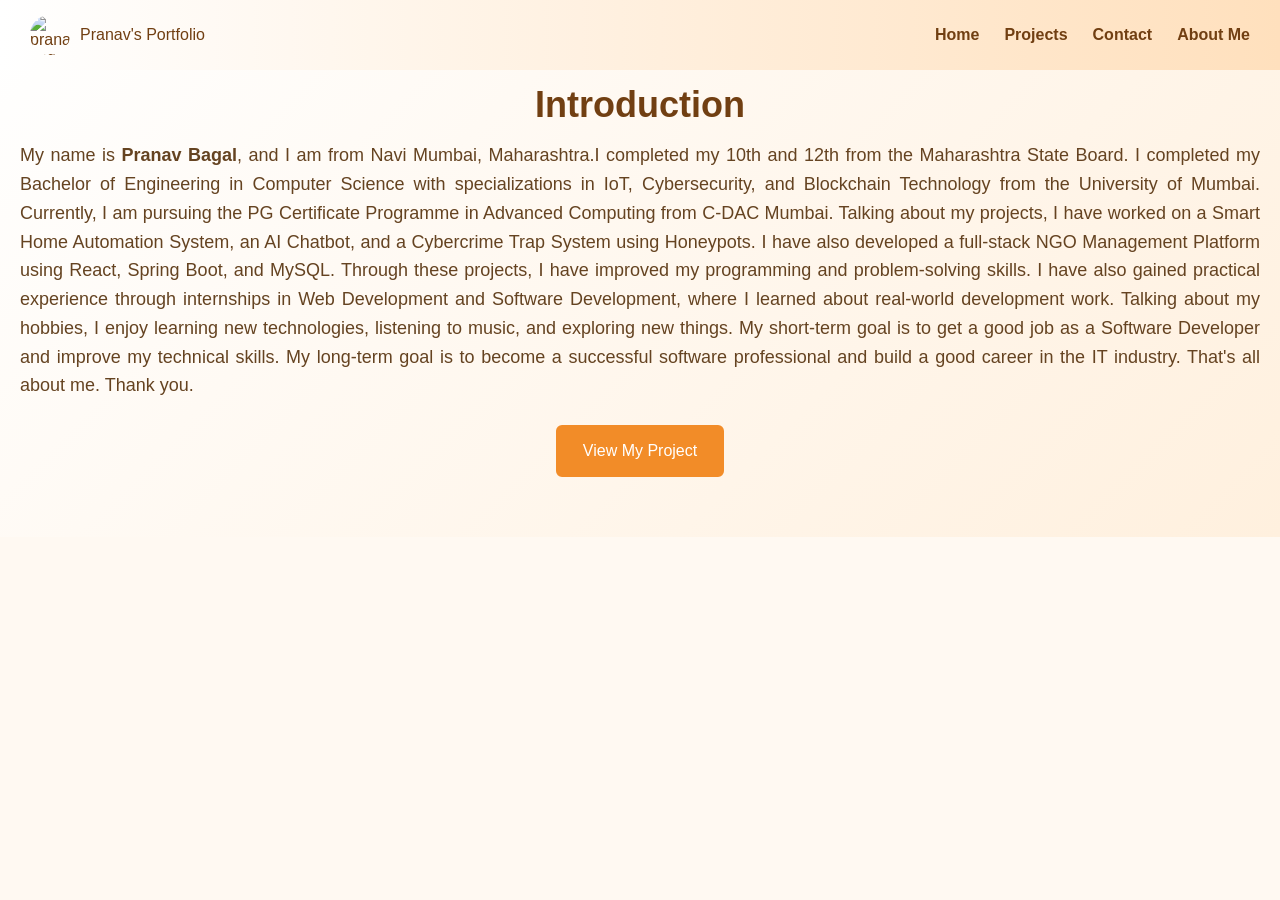
==== index.html @ 1f79fa0a "Add portfolio website" ====
<!DOCTYPE html>
<html lang="en">
<head>
    <meta charset="UTF-8">
    <meta name="viewport" content="width=device-width, initial-scale=1.0">
    <title>Pranav Portfolio</title>
    <link rel="stylesheet" href="style.css">
</head>
<body>
    <header class="head">
        <div class="brand">
            <img src="pranav.jpg" alt="pranav img" width="40" height="40">
            <span>Pranav's Portfolio</span>
        </div>

        <nav id="main-nav">
            <a href="index.html">Home</a>
            <a href="projects.html">Projects</a>
            <a href="contact.html">Contact</a>
            <a href="#about">About Me</a>
        </nav>
    </header>

    <div class="hero">
        <h1>Introduction</h1>
        <p>
            My name is <strong>Pranav Bagal</strong>, and I am from Navi Mumbai, Maharashtra.I completed my 10th and 12th from the Maharashtra State Board. I completed my Bachelor of Engineering in Computer Science with specializations in IoT, Cybersecurity, and Blockchain Technology from the University of Mumbai. Currently, I am pursuing the PG Certificate Programme in Advanced Computing from C-DAC Mumbai.

Talking about my projects, I have worked on a Smart Home Automation System, an AI Chatbot, and a Cybercrime Trap System using Honeypots. I have also developed a full-stack NGO Management Platform using React, Spring Boot, and MySQL. Through these projects, I have improved my programming and problem-solving skills.

I have also gained practical experience through internships in Web Development and Software Development, where I learned about real-world development work.

Talking about my hobbies, I enjoy learning new technologies, listening to music, and exploring new things.

My short-term goal is to get a good job as a Software Developer and improve my technical skills. My long-term goal is to become a successful software professional and build a good career in the IT industry.

That's all about me.

Thank you.
        </p>
       <a id="btn" href="https://ngo-donation-system-phi.vercel.app/">View My Project</a>
    </div>
</body>
</html>
---- style.css ----
body {
    font-family: Arial, sans-serif;
    background-color: #FFF9F2;
    margin: 0;
}

/* Header */
.head {
    display: flex;
    justify-content: space-between;
    align-items: center;

    position: fixed;
    top: 0;
    right: 0;
    left: 0;

    padding: 15px 30px;
    background: linear-gradient(90deg, #FFFFFF, #FFE0BD);
    color: #713F12;
}

/* Logo */
.brand img {
    border-radius: 50%;
}

/* Brand name */
.brand {
    display: flex;
    align-items: center;
    gap: 10px;
    color: #713F12;
}

/* Navigation */
#main-nav {
    display: flex;
    gap: 25px;
}

#main-nav a {
    color: #713F12;
    text-decoration: none;
    font-weight: bold;
    transition: color 0.3s ease;
}

#main-nav a:hover {
    color: #F28C28;
}

/* Hero Section */
.hero {
    text-align: center;
    padding: 60px 20px;
    background: linear-gradient(135deg, #FFFFFF, #FFF0DE);
}

/* Hero heading */
.hero h1 {
    font-size: 36px;
    color: #713F12;
    margin-bottom: 15px;
}

/* Hero paragraph */
.hero p {
    font-size: 18px;
    max-width: 1500px;
    margin: 0 auto 25px;
    line-height: 1.6;
    text-align: justify;
    color: #654321;
}

/* View My Project button */
#btn {
    display: inline-block;
    border: 2px solid #F28C28;
    padding: 15px 25px;
    background-color: #F28C28;
    color: white;
    text-decoration: none;
    border-radius: 6px;
    transition: background-color 0.3s ease;
}

#btn:hover {
    background-color: #D96B16;
}
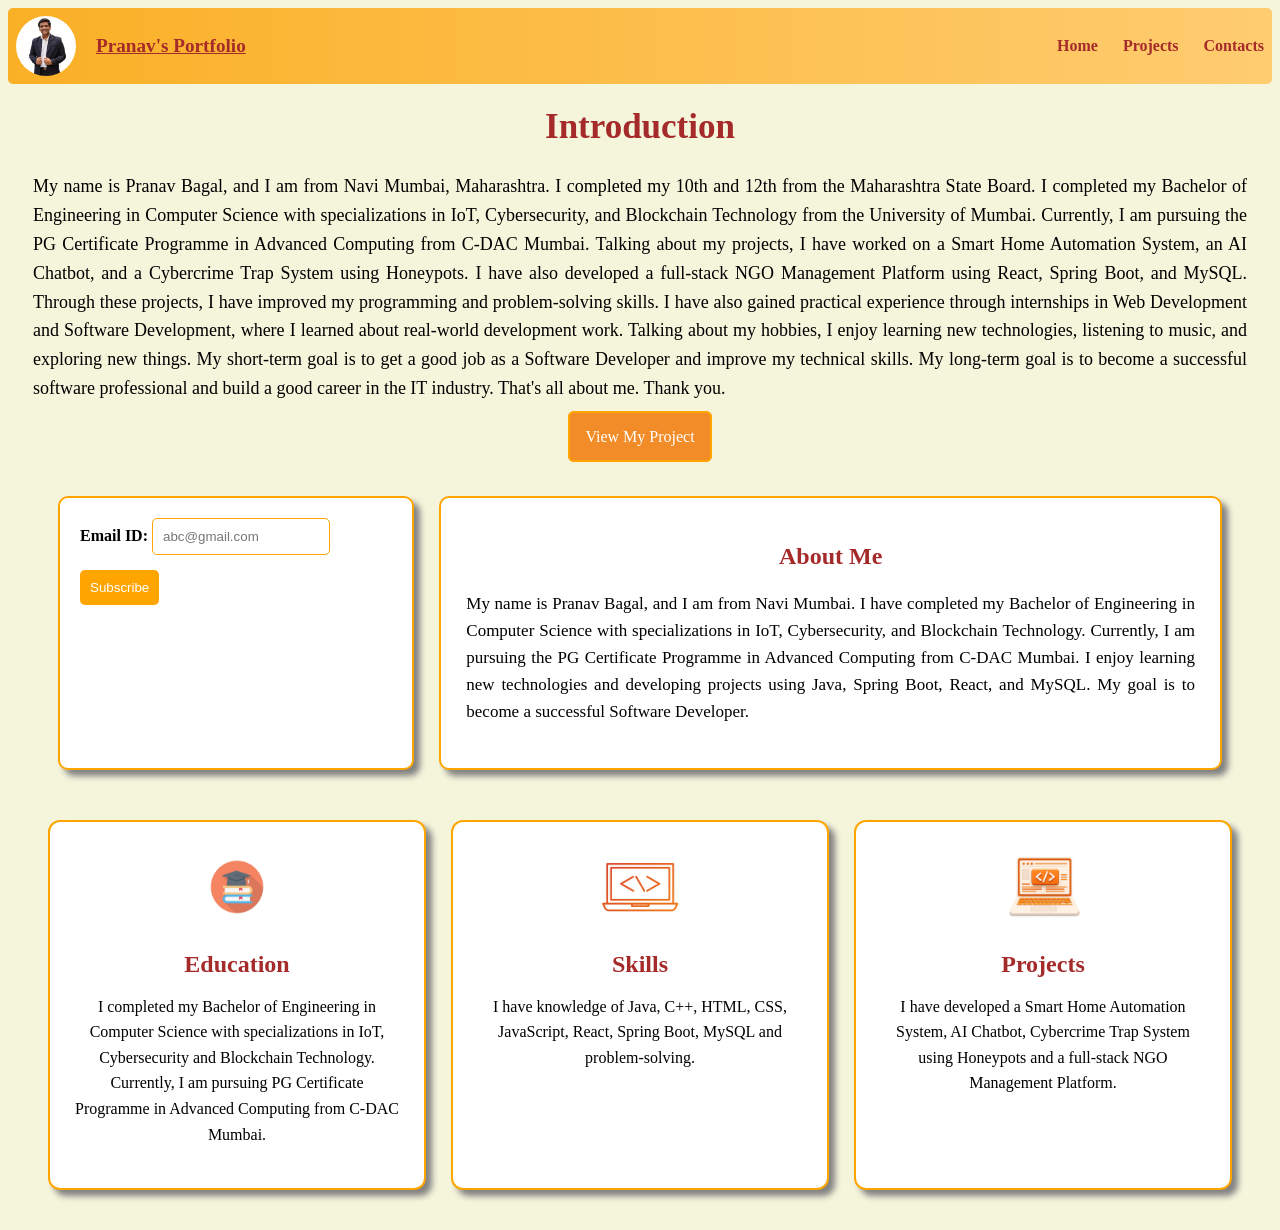
==== commit 4747f942: "Update portfolio website" ====
--- a/index.html
+++ b/index.html
@@ -3,42 +3,91 @@
 <head>
     <meta charset="UTF-8">
     <meta name="viewport" content="width=device-width, initial-scale=1.0">
-    <title>Pranav Portfolio</title>
-    <link rel="stylesheet" href="style.css">
+    <title>Home</title>
+    <link rel="stylesheet" href="style2.css">
 </head>
 <body>
     <header class="head">
         <div class="brand">
-            <img src="pranav.jpg" alt="pranav img" width="40" height="40">
-            <span>Pranav's Portfolio</span>
+            <img src="images/pranav.jpg" alt="Pranav image" width="60px">
+            <span id="pranav_portfolio"><u>Pranav's Portfolio</u></span>
         </div>
 
-        <nav id="main-nav">
-            <a href="index.html">Home</a>
+        <nav id="head_nav">
+            <a href="index2.html">Home</a>
             <a href="projects.html">Projects</a>
-            <a href="contact.html">Contact</a>
-            <a href="#about">About Me</a>
+            <a href="contact.html">Contacts</a>
         </nav>
     </header>
-
     <div class="hero">
         <h1>Introduction</h1>
         <p>
-            My name is <strong>Pranav Bagal</strong>, and I am from Navi Mumbai, Maharashtra.I completed my 10th and 12th from the Maharashtra State Board. I completed my Bachelor of Engineering in Computer Science with specializations in IoT, Cybersecurity, and Blockchain Technology from the University of Mumbai. Currently, I am pursuing the PG Certificate Programme in Advanced Computing from C-DAC Mumbai.
-
-Talking about my projects, I have worked on a Smart Home Automation System, an AI Chatbot, and a Cybercrime Trap System using Honeypots. I have also developed a full-stack NGO Management Platform using React, Spring Boot, and MySQL. Through these projects, I have improved my programming and problem-solving skills.
-
-I have also gained practical experience through internships in Web Development and Software Development, where I learned about real-world development work.
-
-Talking about my hobbies, I enjoy learning new technologies, listening to music, and exploring new things.
-
-My short-term goal is to get a good job as a Software Developer and improve my technical skills. My long-term goal is to become a successful software professional and build a good career in the IT industry.
-
-That's all about me.
-
-Thank you.
+            My name is Pranav Bagal, and I am from Navi Mumbai, Maharashtra.
+            I completed my 10th and 12th from the Maharashtra State Board. 
+            I completed my Bachelor of Engineering in Computer Science with specializations in IoT,
+            Cybersecurity, and Blockchain Technology from the University of Mumbai. 
+            Currently, I am pursuing the PG Certificate Programme in Advanced Computing 
+            from C-DAC Mumbai. Talking about my projects, I have worked on a Smart Home Automation
+            System, an AI Chatbot, and a Cybercrime Trap System using Honeypots. I have also 
+            developed a full-stack NGO Management Platform using React, Spring Boot, and MySQL. 
+            Through these projects, I have improved my programming and problem-solving skills. 
+            I have also gained practical experience through internships in Web Development and 
+            Software Development, where I learned about real-world development work. Talking about
+            my hobbies, I enjoy learning new technologies, listening to music, and exploring new 
+            things. My short-term goal is to get a good job as a Software Developer and improve my 
+            technical skills. My long-term goal is to become a successful software professional and 
+            build a good career in the IT industry. That's all about me. Thank you.
         </p>
-       <a id="btn" href="https://ngo-donation-system-phi.vercel.app/">View My Project</a>
+         <a id="btn" href="https://ngo-donation-system-phi.vercel.app/">View My Project</a>
+    </div>
+    <div class="middle">
+        <div class="subscribe">
+            <label for="email">Email ID:</label>
+            <input type="email" id="email" placeholder="abc@gmail.com">
+            <button>Subscribe</button>
+        </div>
+        <div class="about">
+            <h2>About Me</h2>
+            <p>
+                My name is Pranav Bagal, and I am from Navi Mumbai.
+                I have completed my Bachelor of Engineering in Computer
+                Science with specializations in IoT, Cybersecurity, and
+                Blockchain Technology. Currently, I am pursuing the PG
+                Certificate Programme in Advanced Computing from C-DAC Mumbai.
+                I enjoy learning new technologies and developing projects
+                using Java, Spring Boot, React, and MySQL. My goal is to
+                become a successful Software Developer.
+            </p>
+        </div>
+    </div>
+    <div class="card-row">
+        <div class="card">
+            <img src="images/Education.png" alt="Education Icon">
+            <h2>Education</h2>
+            <p>
+                I completed my Bachelor of Engineering in Computer Science
+                with specializations in IoT, Cybersecurity and Blockchain
+                Technology. Currently, I am pursuing PG Certificate Programme
+                in Advanced Computing from C-DAC Mumbai.
+            </p>
+        </div>
+        <div class="card">
+            <img src="images/Skills.png" alt="Skills Icon">
+            <h2>Skills</h2>
+            <p>
+                I have knowledge of Java, C++, HTML, CSS, JavaScript,
+                React, Spring Boot, MySQL and problem-solving.
+            </p>
+        </div>
+        <div class="card">
+            <img src="images/Projects.png" alt="Projects Icon">
+            <h2>Projects</h2>
+            <p>
+                I have developed a Smart Home Automation System,
+                AI Chatbot, Cybercrime Trap System using Honeypots
+                and a full-stack NGO Management Platform.
+            </p>
+        </div>
     </div>
 </body>
 </html>
--- a/style2.css
+++ b/style2.css
@@ -0,0 +1,181 @@
+body{
+    background-color: beige;
+}
+.head{
+    background: linear-gradient(to right, rgb(250, 176, 38), #ffcc70);
+    padding: 8px;
+    display: flex;
+    align-items: center;
+    justify-content: space-between;
+    border-radius: 5px;
+}
+#pranav_portfolio{
+    font-family: cursive;
+    color: brown;
+    font-weight: bold;
+    font-size: larger;
+}
+img{
+    border-radius: 50%;
+}
+.brand{
+    display: flex;
+    align-items: center;
+    gap: 20px;
+    font-weight: bold;
+}
+#head_nav{
+    gap: 25px;
+    display: flex;
+}
+#head_nav a{
+    gap: 25px;
+    text-decoration: none;
+    color: brown;
+    font-weight: bold;
+    transition: 300ms;
+}
+#head_nav a:hover{
+    color: white;
+}
+.hero h1{
+    text-align: center;
+    font-size: 35px;
+    color: brown;
+}
+.hero p{
+    text-align: justify;
+    max-width: 1500px;
+    margin: 25px;
+    line-height: 1.6;
+    font-size: 18px;
+}
+#btn {
+    border: 2px solid orange;
+    background-color: #F28C28;
+    padding: 15px;
+    color: white;
+    text-decoration: none;
+    border-radius: 6px;
+    transition: 300ms;
+}
+
+#btn:hover {
+    background-color: #D96B16;
+}
+.hero{
+    text-align: center;
+}
+.middle {
+    display: flex;
+    justify-content: space-between;
+    gap: 25px;
+    margin: 50px;
+}
+
+.subscribe{
+    width: 30%;
+    background-color: white;
+    padding: 20px;
+    border: 2px solid orange;
+    border-radius: 10px;
+    box-shadow: 6px 6px 6px grey;
+}
+
+.subscribe label {
+    font-weight: bold;
+}
+
+.subscribe input {
+    width: 50%;
+    padding: 10px;
+    margin-bottom: 15px;
+    border: 1px solid orange;
+    border-radius: 5px;
+}
+
+.subscribe button {
+    background-color: orange;
+    color: white;
+    padding: 10px;
+    border: none;
+    border-radius: 5px;
+}
+
+.subscribe button:hover {
+    background-color: brown;
+}
+
+.about {
+    width: 70%;
+    background-color: white;
+    padding: 25px;
+    border: 2px solid orange;
+    border-radius: 10px;
+    box-shadow: 6px 6px 6px grey;
+
+}
+
+.about h2 {
+    color: brown;
+    text-align: center;
+}
+
+.about p {
+    text-align: justify;
+    line-height: 1.6;
+    font-size: 17px;
+}
+
+.card-row {
+    display: flex;
+    justify-content: space-between;
+    gap: 25px;
+    margin: 40px;
+}
+
+.card {
+    flex: 1;
+    background-color: white;
+    padding: 25px;
+    text-align: center;
+    border: 2px solid orange;
+    border-radius: 12px;
+    box-shadow: 6px 6px 6px grey;
+}
+
+.card img {
+    width: 80px;
+    height: 80px;
+    object-fit: contain;
+    border-radius: 0;
+    margin-bottom: 10px;
+}
+
+.card h2 {
+    color: brown;
+    margin: 10px 0;
+}
+
+.card p {
+    color: black;
+    line-height: 1.6;
+    font-size: 16px;
+}
+.ContactForm{
+    background-color: white;
+    text-align: center;
+    padding: 25px;
+    margin-top: 60px;
+    margin-left: 500px;
+    margin-right: 500px; 
+    text-align: justify; 
+    border-radius: 20px; 
+    box-shadow: 8px 8px 8px grey; 
+}
+.ContactForm input {
+    padding: 10px;
+    margin-bottom: 15px;
+    border: 1px solid orange;
+    border-radius: 5px;
+}
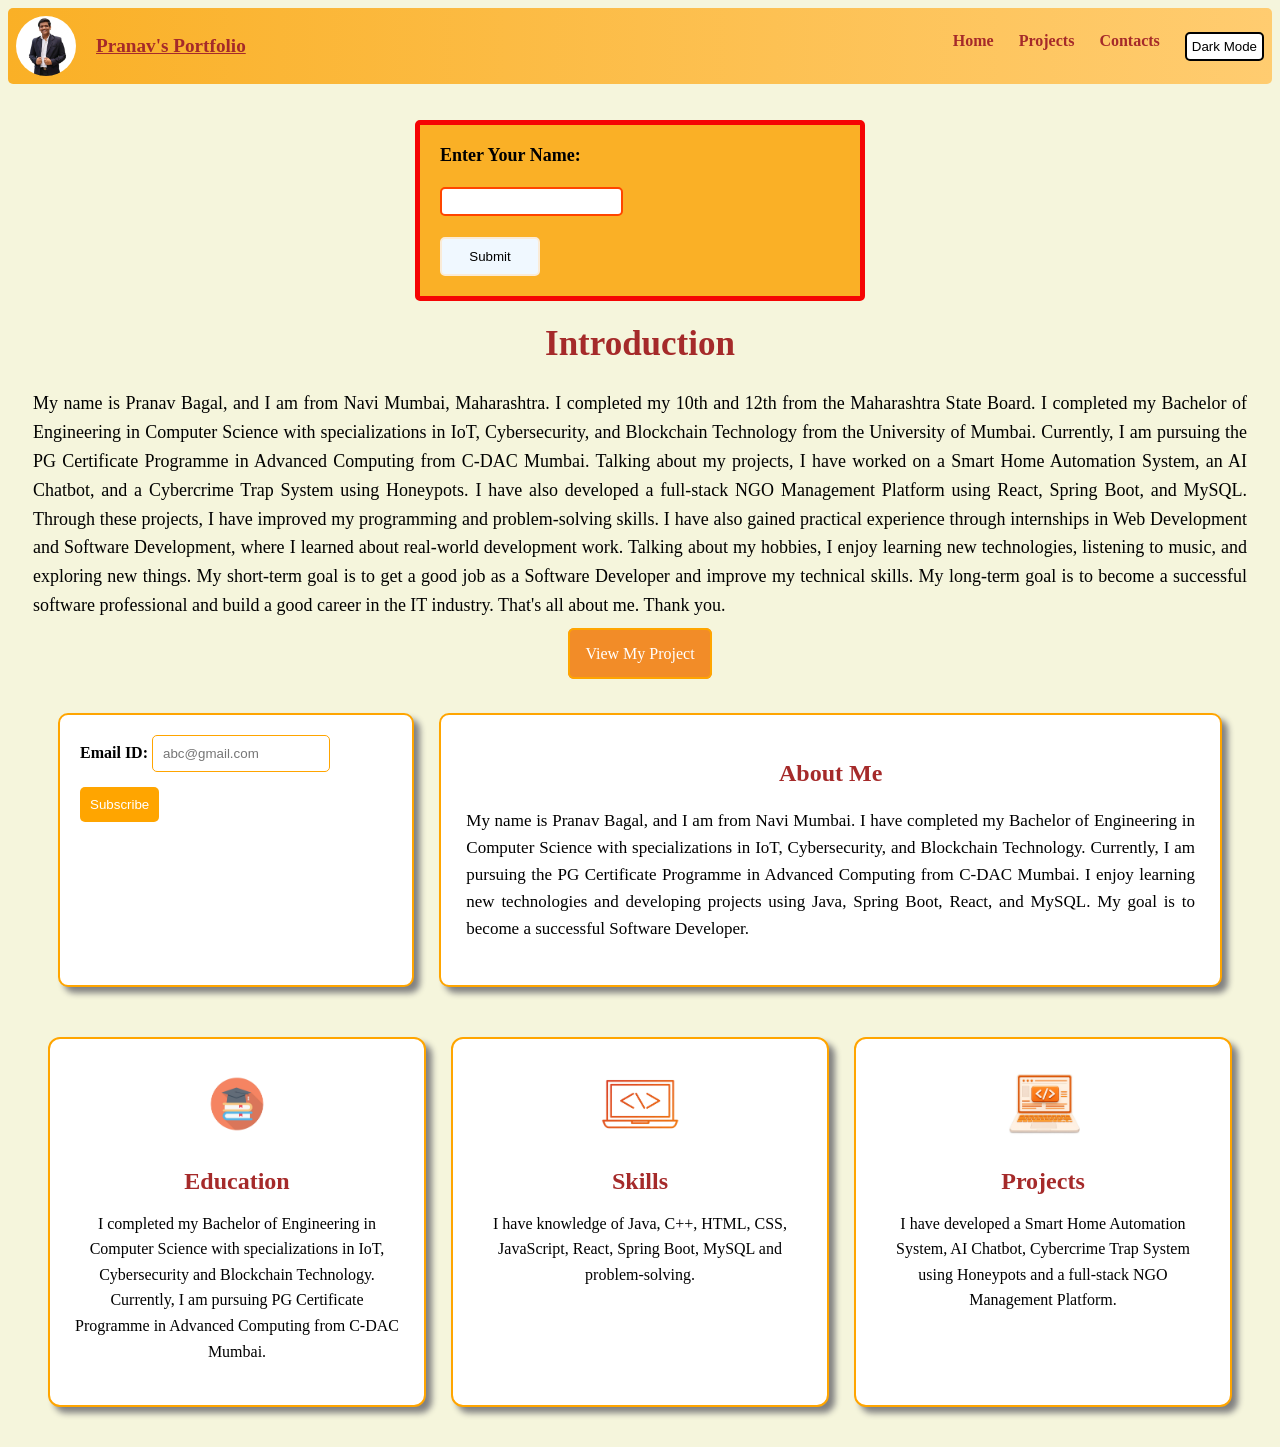
==== commit a50e7606: "Update portfolio website" ====
--- a/index.html
+++ b/index.html
@@ -4,7 +4,7 @@
     <meta charset="UTF-8">
     <meta name="viewport" content="width=device-width, initial-scale=1.0">
     <title>Home</title>
-    <link rel="stylesheet" href="style2.css">
+    <link rel="stylesheet" href="style.css">
 </head>
 <body>
     <header class="head">
@@ -14,11 +14,17 @@
         </div>
 
         <nav id="head_nav">
-            <a href="index2.html">Home</a>
+            <a href="index.html">Home</a>
             <a href="projects.html">Projects</a>
             <a href="contact.html">Contacts</a>
+            <button id="lightMode">Dark Mode</button>
         </nav>
-    </header>
+    </header><br><br>
+    <div class="welcome">
+        <label>Enter Your Name: </label><br><br>
+        <input type="text" name="text" id="inText"><br><br>
+        <button id="btnn">Submit</button>
+    </div>
     <div class="hero">
         <h1>Introduction</h1>
         <p>
@@ -89,5 +95,6 @@
             </p>
         </div>
     </div>
+    <script src="js/index.js" defer></script>
 </body>
 </html>
--- a/style.css
+++ b/style.css
@@ -0,0 +1,340 @@
+body{
+    background-color: beige;
+}
+.head{
+    background: linear-gradient(to right, rgb(250, 176, 38), #ffcc70);
+    padding: 8px;
+    display: flex;
+    align-items: center;
+    justify-content: space-between;
+    border-radius: 5px;
+}
+#pranav_portfolio{
+    font-family: cursive;
+    color: brown;
+    font-weight: bold;
+    font-size: larger;
+}
+img{
+    border-radius: 50%;
+}
+.brand{
+    display: flex;
+    align-items: center;
+    gap: 20px;
+    font-weight: bold;
+}
+#head_nav{
+    gap: 25px;
+    display: flex;
+}
+#head_nav a{
+    gap: 25px;
+    text-decoration: none;
+    color: brown;
+    font-weight: bold;
+    transition: 300ms;
+}
+#head_nav a:hover{
+    color: white;
+}
+.hero h1{
+    text-align: center;
+    font-size: 35px;
+    color: brown;
+}
+.hero p{
+    text-align: justify;
+    max-width: 1500px;
+    margin: 25px;
+    line-height: 1.6;
+    font-size: 18px;
+}
+#btn {
+    border: 2px solid orange;
+    background-color: #F28C28;
+    padding: 15px;
+    color: white;
+    text-decoration: none;
+    border-radius: 6px;
+    transition: 300ms;
+}
+
+#btn:hover {
+    background-color: #D96B16;
+}
+.hero{
+    text-align: center;
+}
+.middle {
+    display: flex;
+    justify-content: space-between;
+    gap: 25px;
+    margin: 50px;
+}
+
+.subscribe{
+    width: 30%;
+    background-color: white;
+    padding: 20px;
+    border: 2px solid orange;
+    border-radius: 10px;
+    box-shadow: 6px 6px 6px grey;
+}
+
+.subscribe label {
+    font-weight: bold;
+}
+
+.subscribe input {
+    width: 50%;
+    padding: 10px;
+    margin-bottom: 15px;
+    border: 1px solid orange;
+    border-radius: 5px;
+}
+
+.subscribe button {
+    background-color: orange;
+    color: white;
+    padding: 10px;
+    border: none;
+    border-radius: 5px;
+}
+
+.subscribe button:hover {
+    background-color: brown;
+}
+
+.about {
+    width: 70%;
+    background-color: white;
+    padding: 25px;
+    border: 2px solid orange;
+    border-radius: 10px;
+    box-shadow: 6px 6px 6px grey;
+
+}
+
+.about h2 {
+    color: brown;
+    text-align: center;
+}
+
+.about p {
+    text-align: justify;
+    line-height: 1.6;
+    font-size: 17px;
+}
+
+.card-row {
+    display: flex;
+    justify-content: space-between;
+    gap: 25px;
+    margin: 40px;
+}
+
+.card {
+    flex: 1;
+    background-color: white;
+    padding: 25px;
+    text-align: center;
+    border: 2px solid orange;
+    border-radius: 12px;
+    box-shadow: 6px 6px 6px grey;
+}
+
+.card img {
+    width: 80px;
+    height: 80px;
+    object-fit: contain;
+    border-radius: 0;
+    margin-bottom: 10px;
+}
+
+.card h2 {
+    color: brown;
+    margin: 10px 0;
+}
+
+.card p {
+    color: black;
+    line-height: 1.6;
+    font-size: 16px;
+}
+.ContactForm{
+    background-color: white;
+    text-align: center;
+    padding: 25px;
+    margin-top: 60px;
+    margin-left: 500px;
+    margin-right: 500px; 
+    text-align: justify; 
+    border-radius: 20px; 
+    box-shadow: 8px 8px 8px grey; 
+}
+.ContactForm input {
+    padding: 10px;
+    margin-bottom: 15px;
+    border: 1px solid orange;
+    border-radius: 5px;
+}
+
+.projects-page {
+    padding: 20px;
+}
+
+.projects-page h1,
+.featured-title {
+    text-align: center;
+    color: brown;
+}
+
+.intro {
+    text-align: center;
+}
+
+.table-container {
+    display: flex;
+    justify-content: center;
+    margin: 20px;
+}
+
+.projects-table {
+    width: 80%;
+    background-color: white;
+    text-align: center;
+    border-collapse: collapse;
+}
+
+.projects-table th,
+.projects-table td {
+    border: 1px solid black;
+    padding: 10px;
+}
+
+.projects-table th {
+    background-color: #fab026;
+    color: brown;
+}
+
+.projects-table a {
+    color: brown;
+    text-decoration: none;
+}
+
+.featured-projects {
+    display: flex;
+    gap: 20px;
+    margin: 20px 0;
+}
+
+.project-card {
+    flex: 1;
+    background-color: white;
+    padding: 20px;
+    border: 1px solid orange;
+    border-radius: 10px;
+}
+
+.project-card h3 {
+    color: brown;
+}
+
+.project-card p {
+    line-height: 1.5;
+}
+
+.project-btn {
+    display: inline-block;
+    background-color: #F28C28;
+    color: white;
+    padding: 10px;
+    text-decoration: none;
+    border-radius: 5px;
+}
+
+.project-btn:hover {
+    background-color: brown;
+}
+.welcome {
+  padding: 20px;
+  background-color: #fab026;
+  font-family: 'Times New Roman', Times, serif;
+  font-size: 18px;
+  font-weight: bold;
+  position: relative;
+  width: 400px;
+  margin: auto;
+  left: 0;
+  right: 0;
+  border-radius: 5px;
+  border: 5px solid rgb(245, 4, 4);
+}
+.welcome input{
+    padding: 5px;
+    border-radius: 5px;
+    border: 2px solid orangered;
+}
+.welcome button{
+    padding: 10px;
+    background-color: aliceblue;
+    border-radius: 5px;
+    width: 100px;
+    cursor: pointer;
+    border: 2px solid antiquewhite;
+}
+.welcome button:hover{
+    background-color: antiquewhite;
+    border:  2px solid aliceblue;
+}
+
+body.dark {
+    background-color: #222;
+    color: white;
+}
+
+body.dark .head {
+    background: linear-gradient(to right, #333, #555);
+}
+
+
+body.dark .subscribe,
+body.dark .about,
+body.dark .card,
+body.dark .ContactForm,
+body.dark .projects-table,
+body.dark .project-card {
+    background-color: #333;
+    color: white;
+}
+
+body.dark .card p,
+body.dark .about p,
+body.dark .project-card p {
+    color: #eee;
+}
+
+body.dark .projects-table a {
+    color: #ffcc70;
+}
+
+body.dark .welcome {
+    background-color: #444;
+    color: white;
+    border-color: #ffcc70;
+}
+
+body.dark .subscribe input,
+body.dark .ContactForm input,
+body.dark .welcome input {
+    background-color: #333;
+    color: white;
+    border-color: #ffcc70;
+}
+nav button{
+    border-radius: 5px;
+    padding: 5px;
+    background-color: white;
+    border: 2px solid black;
+}
